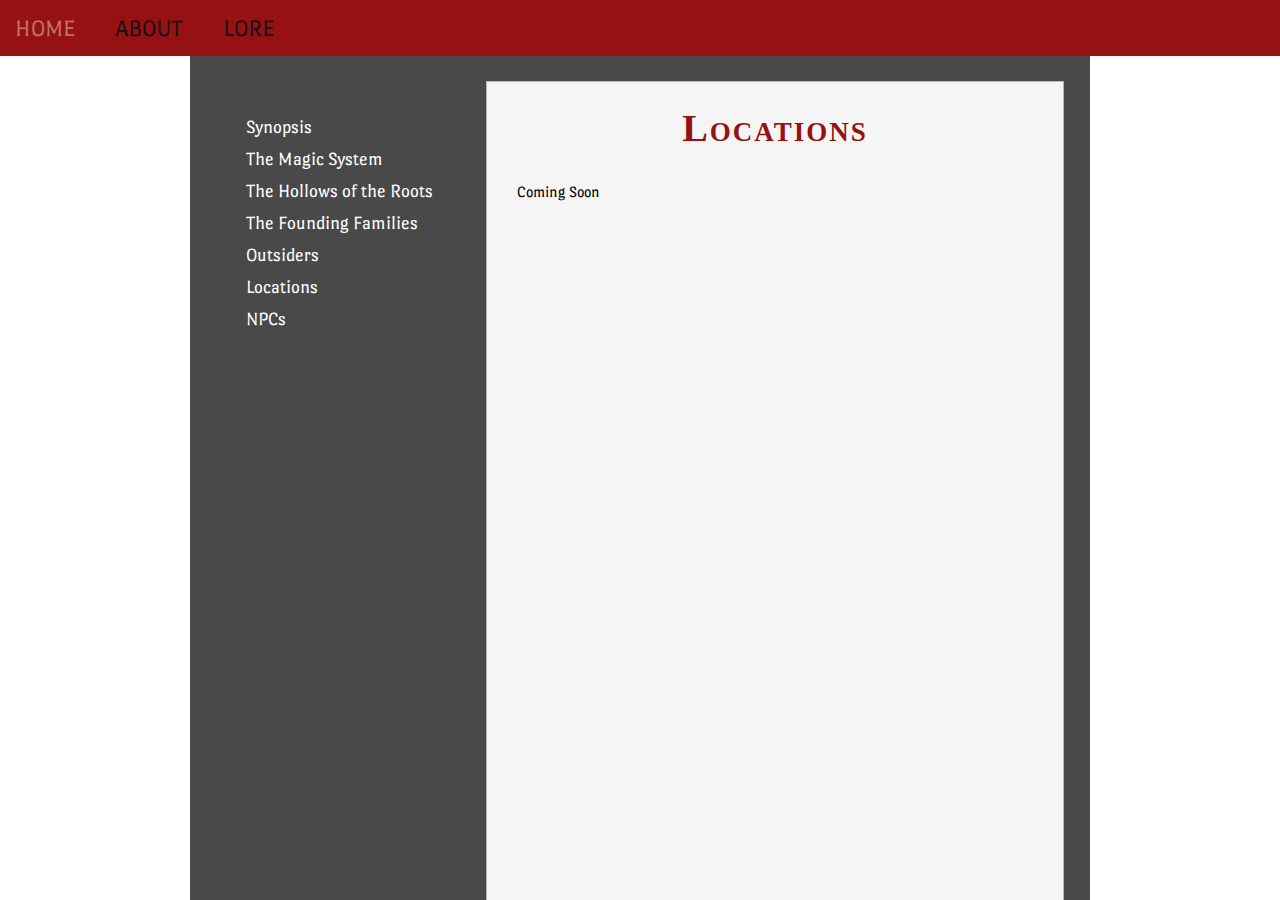
==== locations.html @ 6ba1e1b9 "Added lore" ====
<!DOCTYPE html>
<html lang="en" id="html">
<head>
    <meta charset="UTF-8">
    <meta http-equiv="X-UA-Compatible" content="IE=edge">
    <meta name="viewport" content="width=device-width, initial-scale=1.0">
    <title>Grimsworth</title>

    <!-- google fonts -->
    <link rel="preconnect" href="https://fonts.googleapis.com" />
    <link rel="preconnect" href="https://fonts.gstatic.com" crossorigin />
    <link href="https://fonts.googleapis.com/css2?family=IBM+Plex+Sans&family=IM+Fell+English+SC&family=Port+Lligat+Sans&display=swap" 
    rel="stylesheet" /> 

    <!-- font-awesome -->
    <link
    rel="stylesheet"
    href="https://cdnjs.cloudflare.com/ajax/libs/font-awesome/5.14.0/css/all.min.css" />

    <!-- styles -->
    <link rel="stylesheet" href="../styles.css" />
</head>
<body onmousedown="return false" onselectstart="return false">
    <div id="overlay"></div>
    <header>
        <button class="sidebar-toggle">
            <i class="fas fa-bars"></i>
        </button>
        <aside class="sidebar">
            <nav class="links scroll-background">
                <ul>
                    <li><a class="link" href="./index.html">Home</a></li>
                    <li><a class="link" href="./about.html">About</a></li>
                    <li><a class="link" href="./lore.html">Lore</a></li>
                </ul>
            </nav>
        </aside>
    </header>
    <main class="bg full-height" id="effect">
        <section class="table flex-container">
            <aside class=" flex-table">
                <ul>
                    <li><a href="./lore.html">Synopsis</a></li>
                    <li><a href="./magic.html">The Magic System</a></li>
                    <li><a href="./hollows.html">The Hollows of the Roots</a></li>
                    <li><a href="./heirs.html">The Founding Families</a></li>
                    <li><a href="./outsiders.html" class="href">Outsiders</a></li>
                    <li><a href="./locations.html">Locations</a></li>
                    <li><a href="./npc.html">NPCs</a></li>
                </ul>
            </aside>
            <article class="flex-article">
                <h2>Locations</h2>
                <br />
                <p>
                    Coming Soon
                </p>
            </article>
        </section>
    </div>
    <script src="../script.js"></script>
</body>
</html>
---- styles.css ----
*,
*::after,
*::before {
    box-sizing: border-box;
    margin: 0;
    padding: 0;
}

body {
    margin: 0;
}

:root {
    --bar-width: 60px;
    --bar-height: 8px;
    --hamburger-gap: 6px;
    --foreground: #333;
    --background: #fff;
    --hamburger-margin: 8px;
    --animation-timing: 200ms ease-in-out;
    --mainFont: "IM Fell English SC", serif;
    --secondaryFont: "Port Lligat Sans";
    --tertiaryFont: "IBM Plex Sans";
    --main-color: rgb(19, 19, 19);
    /* --accent-color: rgb(116, 14, 14); */
    --accent-color: rgb(150, 17, 17);
    --tertiary-color: rgb(223, 223, 223);
    --fourth-color: rgba(226, 171, 87, 0.5);
    --fifth-color: rgba(97, 97, 97, 0.664);
    --sixth-color: rgb(46, 46, 46);
    --plotBgColor: rgba(43, 4, 4, 0.945);
    --transition: 0.3s linear;
}


#icon {
    width: 40px;
    height: 40px;
}

a {
    color: var(--accent-color);
    text-decoration: none;
}

/* .fa-bars {
    color: black;
} */

/*
=============== 
Sidebar
===============
*/
.sidebar-toggle {
    position: fixed;
    padding: 5px 10px 5px 10px;
    font-size: 2rem;
    background: transparent;
    border-color: transparent;
    color: var(--main-color);
    transition: var(--transition);
    cursor: pointer;
    z-index: 9;
  }

  .sidebar-toggle:hover {
    color: var(--accent-color);
  }
  
  .sidebar-header {
    display: flex;
    justify-content: space-between;
    align-items: center;
    padding: 1rem 1rem;
  }

  .close-btn {
    background: transparent;
    border: none;
    font-size: 1.75rem;
    color: var(--main-color);
    transition: var(--transition);
    cursor: pointer;
  }

  .close-btn:hover {
    transform: rotate(180deg);
  }

  li {
    list-style-type: none;
    /* padding: 20px; */
  }

.links a {
    display: block;
    padding: 10px;
    width: 100%;
    font-family: var(--secondaryFont);
    font-size: 1.5rem;
    text-transform: uppercase;
    text-align: center;
    text-decoration: none;
    color: var(--tertiary-color);
    transition: var(--transition);
  }

  .links a:hover {
    background: rgba(126, 0, 0, 0.253);
  }
  
  .sidebar {
    position: fixed;
    top: 0;
    left: 0;
    width: 60%;
    height: 100%;
    padding-top: 20px;
    background: var(--main-color);
    box-shadow: var(--main-color);
    transition: translate var(--transition);
    translate: -100%;
    z-index: 10;
  }

  .overlay-on {
    width: 100%;
    height: 100%;
    position: fixed;
    background: rgba(0, 0, 0, 0.548);
    z-index: 8;
    transition: background-color var(--transition);
  }

  .show-sidebar {
    translate: 0;
  }

  @media screen and (min-width: 676px) {
    .sidebar {
      width: 200px;
    }
  }
  
/*
=============== 
End of Sidebar
===============
*/

.hero-height {
    /* height: 75vh; */
    height: 100vh;
}

.full-height {
    height: 100vh;
    background-attachment: fixed;
    overflow-y: scroll;
}

.bg {
    display: grid;
    background: url("../img/foggyforest.jpg"), url("../img/fog.gif");
    background-size: cover;
    background-position: 50% 68%, 50% 40%;
    background-blend-mode: hard-light;
    transition: background-color 0.5s linear;
}

.hero {
    margin: auto;
    font-family: var(--secondaryFont);
}

/* LORE PAGES */
.flex-container {
    display: flex;
    flex-wrap: wrap;
}

.table {
    position: relative;
    top: 55px;
    width: 100%;
    background: rgba(0, 0, 0, 0.712);
    margin: 0 auto;
    color: rgb(255, 255, 255);
    font-family: var(--secondaryFont);
    font-size: 1.2rem;
    line-height: 2rem;
}

.flex-table {
    flex: 1;
    min-width: 250px;
    padding: clamp(10px, 3vw, 30px);
}

aside > ul > li > a {
    color: #fff;
}

aside > ul > li > a:hover {
    color: rgb(231, 63, 63);
}

.flex-article {
    flex: 3;
    min-width: 300px;
    background: rgba(255, 255, 255, 0.945);
    border: 1px solid rgba(0, 0, 0, 0.247);
    padding: clamp(10px, 3vw, 30px);
    color: black;
    font-size: 1rem;
}
/* END OF LORE PAGES */

h1 {
    font-family: var(--mainFont);
    font-size: 3.5rem;
    color: var(--main-color);
    letter-spacing: 3px;
    transition: text-shadow 0.5s linear;
    text-align: center;
}

h1:hover {
    text-shadow: 2px 2px var(--accent-color);
    transition: text-shadow 0.5s linear;
}

#subheading {
    max-width: calc(1vw + 600px);
    font-size: 1.1rem;
    font-weight: 300;
    line-height: 1.6rem;
    padding: 0 2vw 0 2vw;
    text-align: center;
}

.button-container {
    display: flex;
    gap: 10px;
    justify-content: center;
}

.button-container button {
    margin-top: 20px;
    padding: 20px;
    border: none;
    border-radius: 0;
    /* font-family: var(--secondaryFont); */
    font-family: var(--tertiaryFont);
    font-size: 1rem;
    color: #fff;
    cursor: pointer;
    /* text-transform: uppercase; */
}

.button-container button:hover {
    opacity: 0.8;
}

#read {
    background: var(--main-color);
}

#join {
    background: var(--accent-color);
}

.effects {
    background-color: rgba(7, 7, 7, 0.384);
    height: 75vh;
    transition: background-color 0.5s linear;
}

.plot {
    /* background: rgb(12, 12, 12); */
    background: rgb(12, 12, 12);
    padding: 10px;
    text-align: center;
}

.flex-container {
    display: flex;
    flex-wrap: wrap;
    gap: 20px;
}

.plot-container {
    max-width: 2100px;
    margin: auto;
}

h2 {
    font-family: var(--mainFont);
    /* font-size: var(1.5rem, 1vw, 2rem); */
    font-size: 2rem;
    color: var(--accent-color);
    font-variant: small-caps;
    letter-spacing: 2px;
    text-align: center;
}

h3 {
    color: var(--accent-color);
}

.image {
    flex: 1;
    min-width: 330px;
    height: 700px;
    background:  radial-gradient(circle at 50% 50%,rgba(0, 0, 0, 0) 20%, rgba(12, 12, 12, 0.945) 50%), url("../img/castle.png") 50% 50% / cover, var(--accent-color);
    /* background:  radial-gradient(circle at 50% 50%,rgba(0, 0, 0, 0) 0, rgba(43, 4, 4, 0.945) 50%), url("../img/castle.png") 50% 50% / cover, var(--accent-color); */
    background-blend-mode: darken;
}

#synopsis {
    flex: 1;
    min-width: 330px;
    height: 700px;
    /* background: rgba(24, 24, 24, 0.548); */
}

.roles {
    background: linear-gradient(rgb(12, 12, 12), rgba(87, 87, 87, 0.849)), url("../img/theroots.jpg") 50% 80% / cover;
    background-blend-mode: multiply;
    display: flex;
    flex-direction: column;
    justify-content: center;
    align-items: center;
    gap: 20px;
    padding: 5vw;
}

.roles-container {
    gap: 2vw;
}

.card {
    flex: 1;
    min-width: 280px;
    height: 400px;
    /* box-shadow: 0px 0px 60px #9208086b; */
    box-shadow: 0px 0px 60px inset #000000;
    outline: 5px double var(--accent-color);
    outline-offset: -12px;
    -webkit-filter: grayscale(100%); /* Safari 6.0 - 9.0 */
    filter: grayscale(50%);
    /* border-radius: 15px; */
    display: flex;
    align-items: center;
    justify-content: center;
    font-family: var(--secondaryFont);
    color: #858585;
    font-variant: small-caps;
    font-size: 1.3em;
    letter-spacing: 1.2px;
}

#founding-families,
#outsiders {
    background: var(--main-color);
}

#founding-families:hover {
    background: linear-gradient(rgba(12, 12, 12, 0.089), rgba(0, 0, 0, 0.808)), url("../img/provider.jpg") 60% 70% / 130%, var(--fifth-color);
    background-blend-mode: multiply;
}

#hollows {
    background: var(--sixth-color);
}

#hollows:hover {
    background: linear-gradient(rgba(12, 12, 12, 0.253), rgba(0, 0, 0, 0.575)), url("../img/forestwoman.jpg") 50% 60% / 300%, var(--fifth-color);
    background-blend-mode: multiply;
}

#outsiders:hover {
    background: linear-gradient(rgba(12, 12, 12, 0), rgba(0, 0, 0, 0.575)), url("../img/outsider.jpg") 50% 0% / cover, var(--fifth-color);
    background-blend-mode: multiply;
}

@keyframes fadeIn {
    0% {opacity: 0;}
    100% {opacity: 1;}
 }

@media screen and (min-width: 700px) {
    h1 {
        font-size: 3.5rem;
    }
    h2 {
        font-size: 1.8rem;
    }
    .plot {
        padding: 70px;
    }

    /* NAV */
    .header {
        /* position: sticky; */
        top: 0;
    }
    .sidebar-toggle {
        display: none;
    }

    .sidebar {
        position: fixed;
        width: 100%;
        height: inherit;
        padding: 0;
        background: none;
        translate: 0;
        transition: translate 0.5s linear;
    }
    .scroll-background {
        background-color: var(--accent-color);
        transition: background-color 0.3s linear;
        /* text-shadow: 1px 1px 2px white; */
    }
    
    .links a {
        padding: 15px;
        color: var(--main-color);
        transition: none;
      }
    
      .links a:hover {
        background: none;
        color: rgb(194, 111, 111)
      }

      nav > ul {
        width: inherit;
        display: flex;
        gap: 10px;
      }

      .table {
        width: 700px;
        padding: clamp(10px, 2vw, 30px);
    }

}

@media screen and (min-width: 1220px) {
    h1 {
        font-size: 4.5rem;
    }

    h2 {
        font-size: 2.4rem;
    }

    #subheading {
        font-size: 1.3rem;
        padding: 0;
    }

    .plot {
        padding: 100px;
    }

    .table {
        width: 900px;
    }
}

@media screen and (min-width: 2000px) {
    h1 {
        font-size: 6rem;
    }
    h2 {
        font-size: 3rem;
    }
    .table {
        width: 1200px;
    }
}
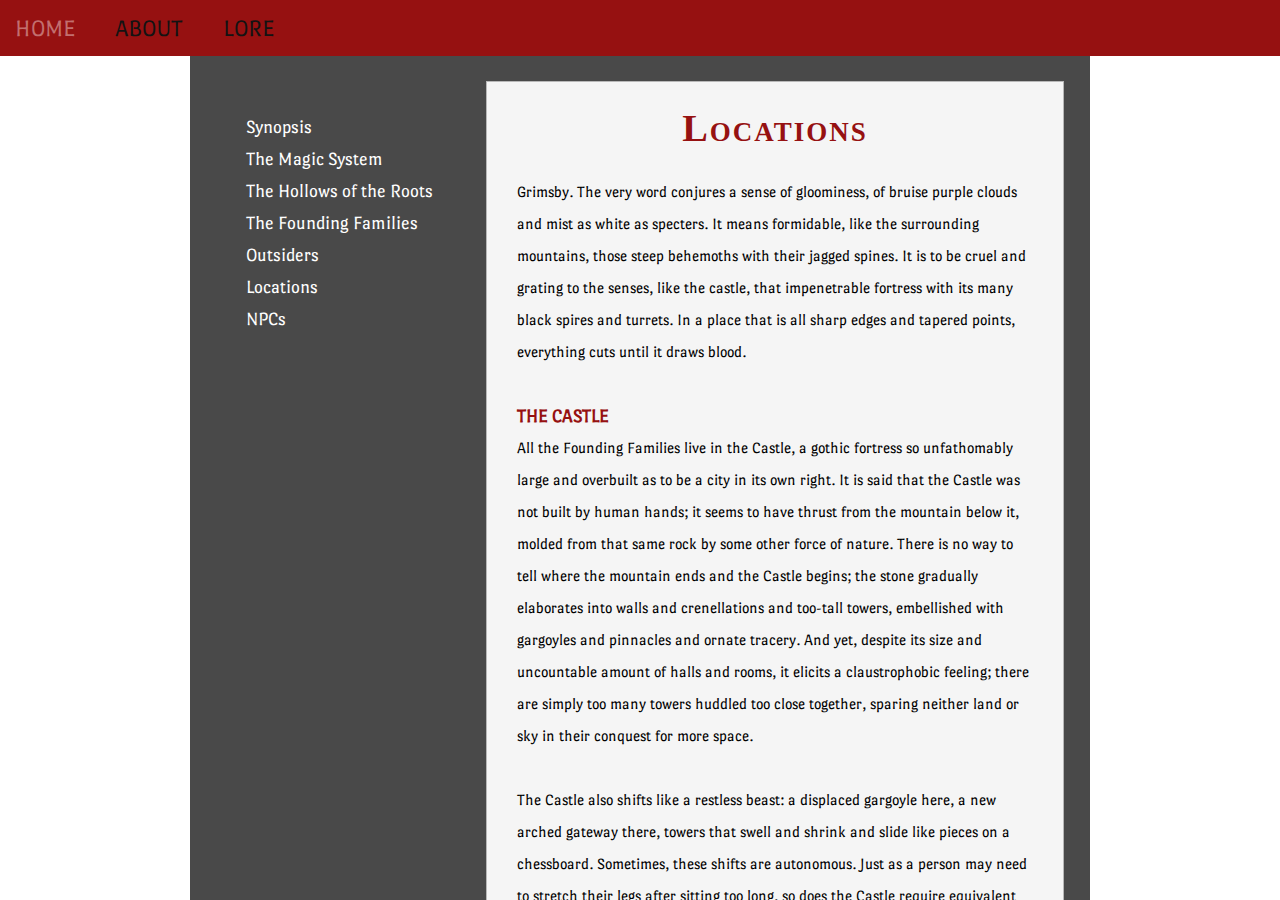
==== commit 4764b573: "Update locations.html" ====
--- a/locations.html
+++ b/locations.html
@@ -1,25 +1,29 @@
 <!DOCTYPE html>
 <html lang="en" id="html">
-<head>
-    <meta charset="UTF-8">
-    <meta http-equiv="X-UA-Compatible" content="IE=edge">
-    <meta name="viewport" content="width=device-width, initial-scale=1.0">
-    <title>Grimsworth</title>
-
-    <!-- google fonts -->
-    <link rel="preconnect" href="https://fonts.googleapis.com" />
-    <link rel="preconnect" href="https://fonts.gstatic.com" crossorigin />
-    <link href="https://fonts.googleapis.com/css2?family=IBM+Plex+Sans&family=IM+Fell+English+SC&family=Port+Lligat+Sans&display=swap" 
-    rel="stylesheet" /> 
-
-    <!-- font-awesome -->
-    <link
-    rel="stylesheet"
-    href="https://cdnjs.cloudflare.com/ajax/libs/font-awesome/5.14.0/css/all.min.css" />
-
-    <!-- styles -->
-    <link rel="stylesheet" href="../styles.css" />
-</head>
+    <head>
+        <meta charset="UTF-8">
+        <meta http-equiv="X-UA-Compatible" content="IE=edge">
+        <meta name="viewport" content="width=device-width, initial-scale=1.0">
+        <meta name="description" content="A dark fantasy/horror role-play set in 1987.">
+        <title>Grimsworth: Locations</title>
+    
+        <!-- icon link -->
+        <link rel="icon" href="./img/crow.png">
+    
+        <!-- google fonts -->
+        <link rel="preconnect" href="https://fonts.googleapis.com" />
+        <link rel="preconnect" href="https://fonts.gstatic.com" crossorigin />
+        <link href="https://fonts.googleapis.com/css2?family=IBM+Plex+Sans&family=IM+Fell+English+SC&family=Port+Lligat+Sans&display=swap" 
+        rel="stylesheet" /> 
+    
+        <!-- font-awesome -->
+        <link
+        rel="stylesheet"
+        href="https://cdnjs.cloudflare.com/ajax/libs/font-awesome/5.14.0/css/all.min.css" />
+    
+        <!-- styles -->
+        <link rel="stylesheet" href="../styles.css" />
+    </head>
 <body onmousedown="return false" onselectstart="return false">
     <div id="overlay"></div>
     <header>
@@ -53,11 +57,193 @@
                 <h2>Locations</h2>
                 <br />
                 <p>
-                    Coming Soon
+                    Grimsby. The very word conjures a sense of gloominess, of bruise purple clouds and mist as white as specters. It means formidable, like the surrounding mountains, those steep behemoths with their jagged spines. It is to be cruel and grating to the senses, like the castle, that impenetrable fortress with its many black spires and turrets. In a place that is all sharp edges and tapered points, everything cuts until it draws blood.
+                </p>
+                <br />
+                <h3>THE CASTLE</h3>
+                <p>
+                    All the Founding Families live in the Castle, a gothic fortress so unfathomably large and overbuilt as to be a city in its own right. It is said that the Castle was not built by human hands; it seems to have thrust from the mountain below it, molded from that same rock by some other force of nature. There is no way to tell where the mountain ends and the Castle begins; the stone gradually elaborates into walls and crenellations and too-tall towers, embellished with gargoyles and pinnacles and ornate tracery. And yet, despite its size and uncountable amount of halls and rooms, it elicits a claustrophobic feeling; there are simply too many towers huddled too close together, sparing neither land or sky in their conquest for more space.
+                </p>
+                <br />
+                <p>
+                    The Castle also shifts like a restless beast: a displaced gargoyle here, a new arched gateway there, towers that swell and shrink and slide like pieces on a chessboard. Sometimes, these shifts are autonomous. Just as a person may need to stretch their legs after sitting too long, so does the Castle require equivalent relief. But it will also morph itself according to the requests of Grimsworth and the Provider, with whom it shares a deep connection. It is unknown to the Founding Families how such a connection is established.
+                </p>
+                <br />
+                <p>
+                    Inside, new rooms are fashioned in an instant. Furniture is molded on command. They emerge from the walls and floors and ceilings–an amorphous mass that distends and contorts into the furniture requested, down to their make, feel, and shape. Many a cupboard, chaise lounge, and chandelier have been created in this way. They can be rearranged, shuffled from one place to another, re-molded into something new, or even absorbed back into the Castle. In every way they are perfect mimicries, with one exception: they will always be fused to the Castle. It is not possible to sever them or destroy them through ordinary means. Because this is not always ideal, the Founding Families possess some amount of manmade and manifested furniture as well.
+                </p>
+                <br />
+                <p>
+                    It is also important to note that the Castle has its own limitations, for it too is a creature with a mind and feelings of its own. For instance, it is not immune to exhaustion. If compelled to change too much too quickly, it becomes prone to sluggishness or even downright stubbornness, refusing to budge until it is given adequate rest. It also cannot be compelled to remove its statues. Nor will it accept requests that are of such a malicious nature they could wreak havoc or endanger lives. Its primary purpose, after all, is to protect and provide comfort to those who live inside of it. For this reason, anything deemed potentially dangerous is also barred from entry; curios not escorted by an architect will not be able to pass through its doors. That, of course, does not mean the Castle never makes mistakes, or that curios cannot enter by themselves through other means.
+                </p>
+                <br />
+                <h4>Gatehouse</h4>
+                <p>
+                    Carved into the mountain base are the narrow steps leading to the castle entrance, an arched gatehouse fortified with a portcullis. Like the ramparts, the gatehouse is guarded by Hollows tasked with keeping all residents of the Castle within.
+                </p>
+                <br />
+                <h4>Courtyard</h4>
+                <p>
+                    Through the gatehouse, one will find themselves in a courtyard paved with cobblestone and surrounded by gothic buildings of grandiose proportions.
+                </p>
+                <br />
+                <p>
+                    At the center of the courtyard is a stone fountain. Its basin is about knee-height, and within is a cubic platform with gargoyle spouts. The topmost surface of the platform is curiously empty, but the uneven discoloration suggests that this was not always the case. In fact, the platform was once occupied by a shapeshifting statue that only very recently disappeared.
+                </p>
+                <br />
+                <p>
+                    Directly across the gatehouse are the grand arched doors leading to the entrance hall.
+                </p>
+                <br />
+                <h4>The Entrance Hall</h4>
+                <p>
+                    In the middle of the expansive Entrance Hall is one of the Castle’s most impressive structures: the Founder’s Tree. It is a bone-white pillar that is fifteen meters wide at the base and about fifty meters tall, with a spiral staircase that clings throughout its length.
+                </p>
+                <br />
+                <p>
+                    Though its silhouette is that of a tree, this is where the similarities end. For in lieu of branches, the leviathan busts of the First Founders protrude from its trunk in alternating fashion. They are giants among men, heads bent and white eyes unseeing, each with an arm outstretched to support its corresponding balcony on the adjoining wall. Meanwhile, their bodies form the ridges along the pillar: those disfigured torsos and crooked limbs entwining like vines.
+                </p>
+                <br />
+                <p>
+                    When day breaks and sunlight filters in through the stained glass windows, the statues are drenched in a scarlet glow reminiscent of blood.
+                </p>
+                <br />
+                <h4>The Dining Hall</h4>
+                <p>
+                    Behind the base of the Founders’ Tree are the doors to the Dining Hall, a place that is perhaps most reminiscent of a cathedral’s interior. It is a long and narrow space with ribbed vaulted ceilings and candlestick columns and lancet windows. Like the ones in the Entrance Hall, these windows are stained glass, but what at first glance may seem like abstract patterns actually contains a story. It is a chronological depiction of a child’s adventure in the woods. It starts off innocent enough, and yet with every image the story gets darker. Disease, treason, death… these are just a few of the horrifying things displayed on these windows, and if they were just a little more conspicuous the Founding Families would surely be mortified to see them.
+                </p>
+                <br />
+                <p>
+                    In total, there are six refectory tables in the Dining Hall. Five of these are arranged side-by-side, representing each of the Founding Families. They are situated alphabetically: Blackwoods to the left and Stonehalls to the right (when viewed from the doorway). The sixth table, meanwhile, is positioned on an elevated gallery in front of the Hall. It is placed perpendicular to all other tables to further signify its importance. This is the table of the Provider and the Council members.
+                </p>
+                <br />
+                <p>
+                    It is customary for all castle residents to take their meals together. This way, food is distributed evenly among the Families. Outsiders, however, are never part of these feasts. They are only ever permitted entry after the Families have had their fill; at this point, there are only leftovers, which at times could be rather scarce.
+                </p>
+                <br />
+                <h4>The Kitchen</h4>
+                <p>
+                    The kitchen is a wandering room. The Provider regularly manipulates the location of this room so as to ensure that provisions are safely and securely hidden away. A number of Faceless Servants also occupy the kitchen, tasked with cleaning and cooking and securing the area.
+                </p>
+                <br />
+                <p>
+                    Prior to feasts, the Provider would summon the kitchen as well as a temporary door to allow the Faceless Servants to set the tables, bring the meals, and clean after the residents.
+                </p>
+                <br />
+                <h4>The Residence Halls</h4>
+                <p>
+                    The Founders’ Tree does not only exist as a tribute to Grimsby’s first settlers, it is there to serve as the grand entryways to the residential areas. For each balcony supported by a Founder’s sculpture holds the entryway to the corresponding Family’s Residence Hall.
+                </p>
+                <br />
+                <p>
+                    All members of a particular Family do not necessarily cohabitate in one space. In fact, the halls are each divided into rooms and corridors of various sizes and degrees of extravagance, so that each branch of the Family has their own private domicile. Within, these spaces are arranged much like multi-storey houses. Some are humble, others are rather more ostentatious. It depends entirely on how much they are favored among the Families. It pays to be in the Provider’s good graces.
+                </p>
+                <br />
+                <p>
+                    Residence Halls may look drastically different from one another, but it is clear that some comforts are deeply ingrained. The Families are all quite fond of their intricate wallpaper, elegantly carved woods, lavish drapes–small vestiges of the Regency Era that may escape the untrained eye. Faceless Servants are also a common sight here.
+                </p>
+                <br />
+                <p>(Player Lore - Founding Family players may decide how each Residence Hall looks like.)</p>
+                <br />
+                <h4>The Outsiders Hall</h4>
+                <p>
+                    Situated above the sculptures of the first Founders is a balcony that leads to the Outsiders’ Hall.
+                </p>
+                <br />
+                <p>
+                    Upon entering the door, an outsider will find a long hallway with windows on one side and doors on the other. The hallway itself appears much like other areas of the castle, with its high vaulted ceilings and large, curved windows. But the rooms themselves are constructed and furnished much like modern dormitories: simple, with two single beds, wooden bureaus, and closets embedded into the walls.
+                </p>
+                <br />
+                <p>
+                    The communal shower rooms and lavatories can be found at the end of the Hall. These, too, are modern in construction for the outsiders’ comfort.
+                </p>
+                <br />
+                <h4>The Council Tower</h4>
+                <p>
+                    There are certain areas that are not part of the castle itself but are actually manmade. For the most part, these specially erected buildings cannot be influenced by the castle’s changeable nature, even if they may look indistinguishable from its architectural design. Of course, they still have the tendency to wander due to the simple fact that they were built on the castle’s very foundations, but the structure itself cannot change or generate furniture. 
+                </p>
+                <br />
+                <p>
+                    One such area is the Council Tower. Weary of the castle’s unpredictable changes and the ever-watching statues, the First Founders created this place as a safe haven for themselves. It has few windows and only one entry point: a curio in the shape of an intricately carved wooden door, which changes with every new generation of Council Members. Curiously, the current door has no handlebar, but it does have a knocker secured to a lifelike imitation of a crow’s head.
+                </p>
+                <br />
+                <p>
+                    Because of the sensitive nature of the objects and books inside the Council Tower, security measures are in place to ensure that any would-be trespassers are swiftly caught and dealt with. Therefore, it is in one’s best interest to avoid this tower at all costs lest they wish to tempt fate. The numbers speak for themselves: no one else outside of the Council has ever made it into the tower independently. Only the Heirs, when invited inside or accompanied by a Council Member, are allowed access under special circumstances. Even then, this only occurs during their last year as heirs.
+                </p>
+                <br />
+                <p>
+                    <b>Interior (To be unlocked)</b> - A place of forbidden knowledge, the Council Tower is said to hold an unfathomable amount of books sourced from the Beyond.
+                </p>
+                <br />
+                <h4>The Lonely Tower</h4>
+                <p>
+                    This particular tower is quite similar to the Council’s in terms of outward appearance, except it is not a manmade structure and is significantly smaller than its twin. This is the place where the Heirs convene.
+                </p>
+                <br />
+                <p>
+                    There are no obvious entry points to the Lonely Tower. The only way to access it is through a secret passage located elsewhere in the castle. Entrance to this passage is said to be a door that blends among the walls.
+                </p>
+                <br />
+                <p>
+                    Within the tower itself is a spiraling staircase that culminates in a room at the apex. It is a strictly functional room: no diversions, no frills. At the center is one round table surrounded by five chairs, and off to the side is the lifelike statue of a hooded figure, believed by some to be a Hollow in disguise. It acts as a pedestal, palms turned upward to hold a book in place. This book is the heirs’ copy of the Grimoire. 
+                </p>
+                <br />
+                <p>
+                    The Lonely Tower earns its name because it is often neglected in the twenty long years without Heirs.
+                </p>
+                <br />
+                <h4>Secret Passages</h4>
+                <p>
+                    The castle has many passages, many of which are shortcuts to other areas within castle grounds. These passages are always in the same place, hidden in plain sight: under a couch, through a cabinet, behind an old portrait. Many residents are aware of their existence and know where they can be located.
+                </p>
+                <br />
+                <p>
+                    But there are other passages known only to a select group of people. These often lead to the forest, but some are known to lead to restricted areas within the castle as well. The Provider manipulates the location of these passages every week to ensure no unauthorized individuals stumble upon them. Entryways and exit points are also painstakingly concealed. Often they are indistinguishable from the castle walls and must be pushed open for the passageways to be revealed.
+                </p>
+                <br />
+                <p>
+                    Every week, the Council and the Heirs are briefed on the location of their corresponding passages. They must not reveal this information to anyone outside of their rank.
+                    <br />
+                    <b>Provider's Passage</b> - Does not always exist. Created by the Provider when needed.
+                    <br />
+                    <b>Council's Passages</b> - There are two passages that are exclusively for the Council’s use. One of these is currently closed due to an infestation of roots.
+                    <br />
+                    <b>Heirs's Passages</b>
+                    <br />
+                    <b>Architects's Passages</b> - The Council is also provided with the location of the Architect’s Passage, which they must pass on to Architects with any ongoing rituals or business in the forest.
+                </p>
+                <br />
+                <img src="./img/grimmap.jpg" alt="Map of Grimsby" width="100%"/>
+                <h3>THE GRIMWOOD FOREST</h3>
+                <p>
+                    There are many notable locations within the Grimwood forest. Some of these are actively avoided, like areas dominated by the Roots. But locations frequently visited are all connected by stone paths.
+                </p>
+                <br />
+                <h4>Ritual Areas</h4>
+                <p>
+                    The Provider, Council, Heirs, and Architects each have their own exclusive areas in which to perform their rituals. These are reached via the secret passages. Entry to each passage changes every week, but the exits are always located in the same place.
+                </p>
+                <br />
+                <h4>The Torture Tombs</h4>
+                <p>
+                    A place where miscreants are imprisoned, located deep within the Council’s region of the forest. Each tomb is a cubic structure made out of stone. Within, it is completely empty and dark, made intentionally so to induce the worst illusions for its prisoners. Even accomplished architects, when subjected to such darkness and isolation for so long, will eventually succumb to these illusions despite their training.
+                </p>
+                <br />
+                <p>(Other notable locations - To be unlocked)</p>
+                <br />
+                <h3>THE VILLAGE</h3>
+                <br />
+                <h4>The Ruins</h4>
+                <p>
+                    Many, many years ago, a few members of the Stonehall Family began constructing a house of their own near the village. When construction finally finished and the group toured their new home, the building collapsed in on itself and killed everyone inside. A freak accident, the Council called it. Since then, no one has dared to follow in their footsteps. It is believed that to do so is to subject oneself to a similar fate.
+                </p>
+                <br />
+                <p>
+                    Because the Ruins are tainted by death,  no one–not even Council Members–dares approach it.
                 </p>
             </article>
         </section>
     </div>
     <script src="../script.js"></script>
 </body>
-</html>+</html>
--- a/styles.css
+++ b/styles.css
@@ -273,7 +273,7 @@
 
 .effects {
     background-color: rgba(7, 7, 7, 0.384);
-    height: 75vh;
+    height: 100vh;
     transition: background-color 0.5s linear;
 }
 
